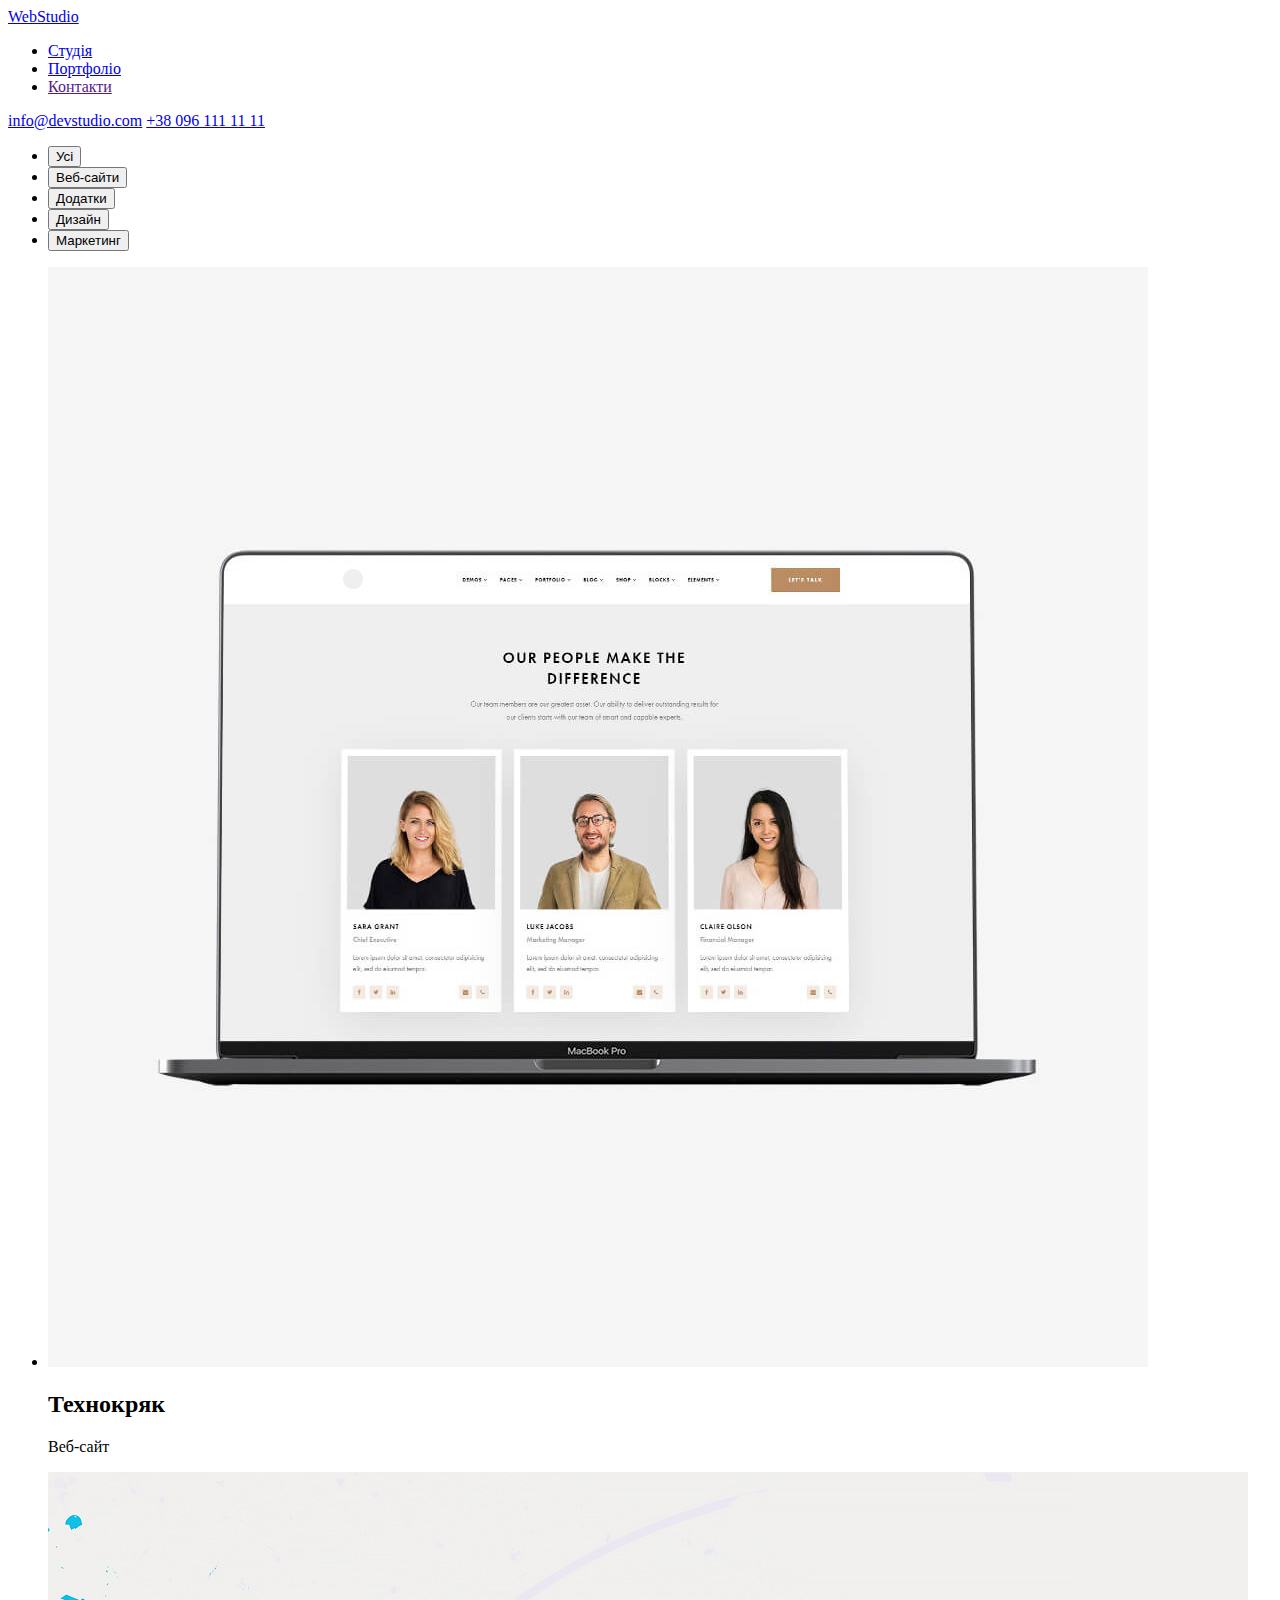
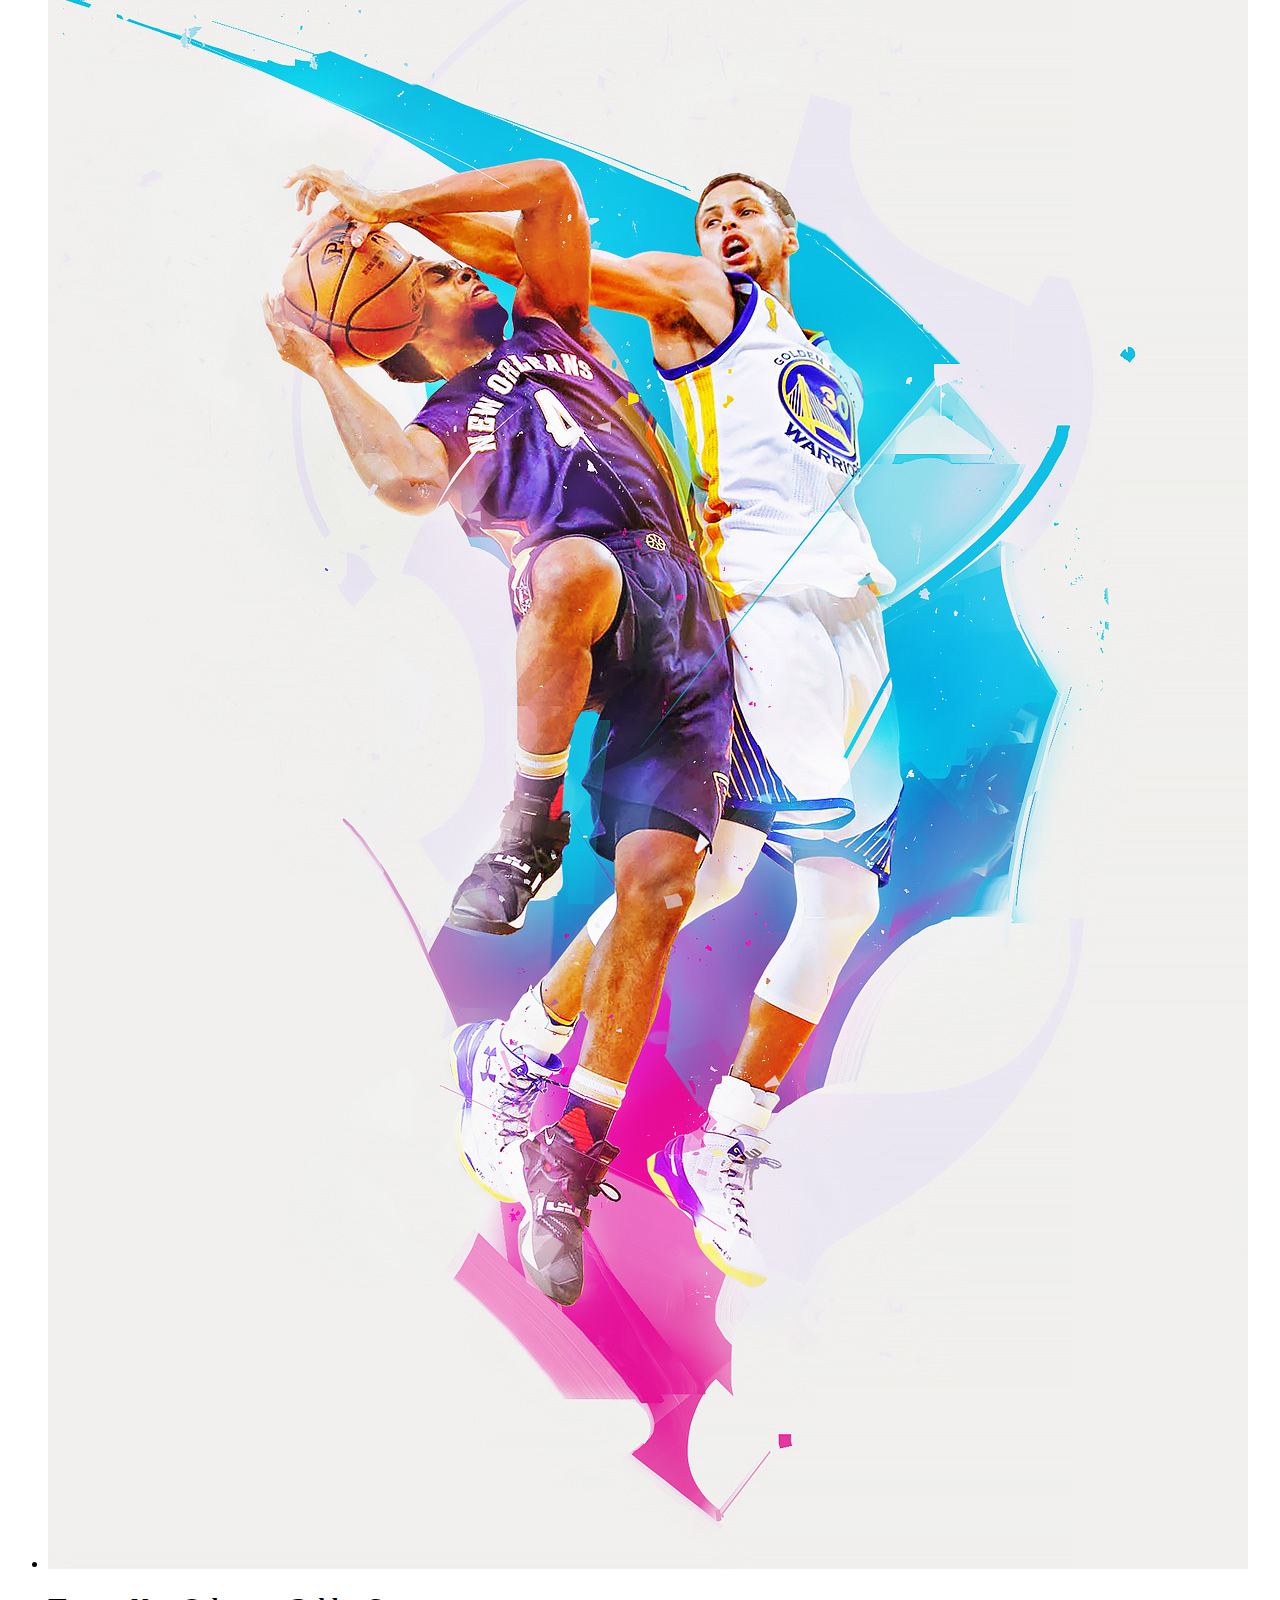
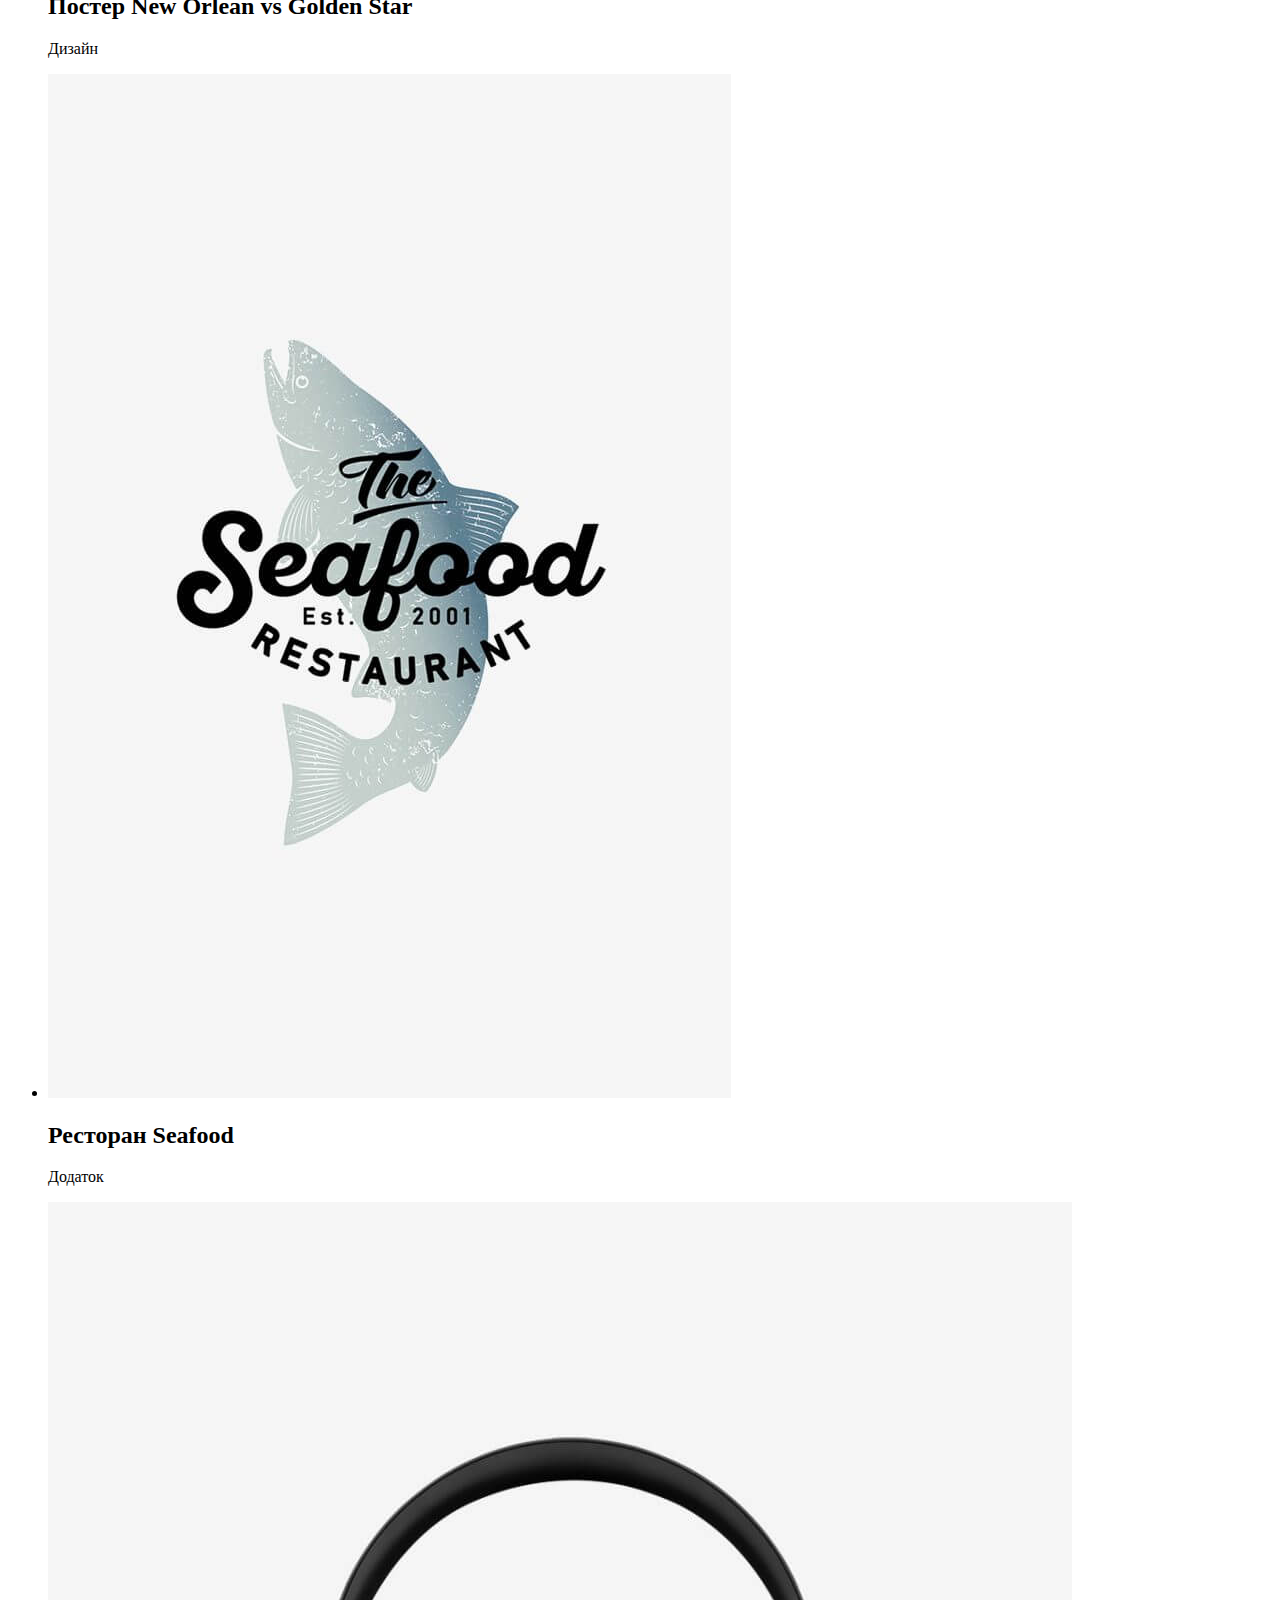
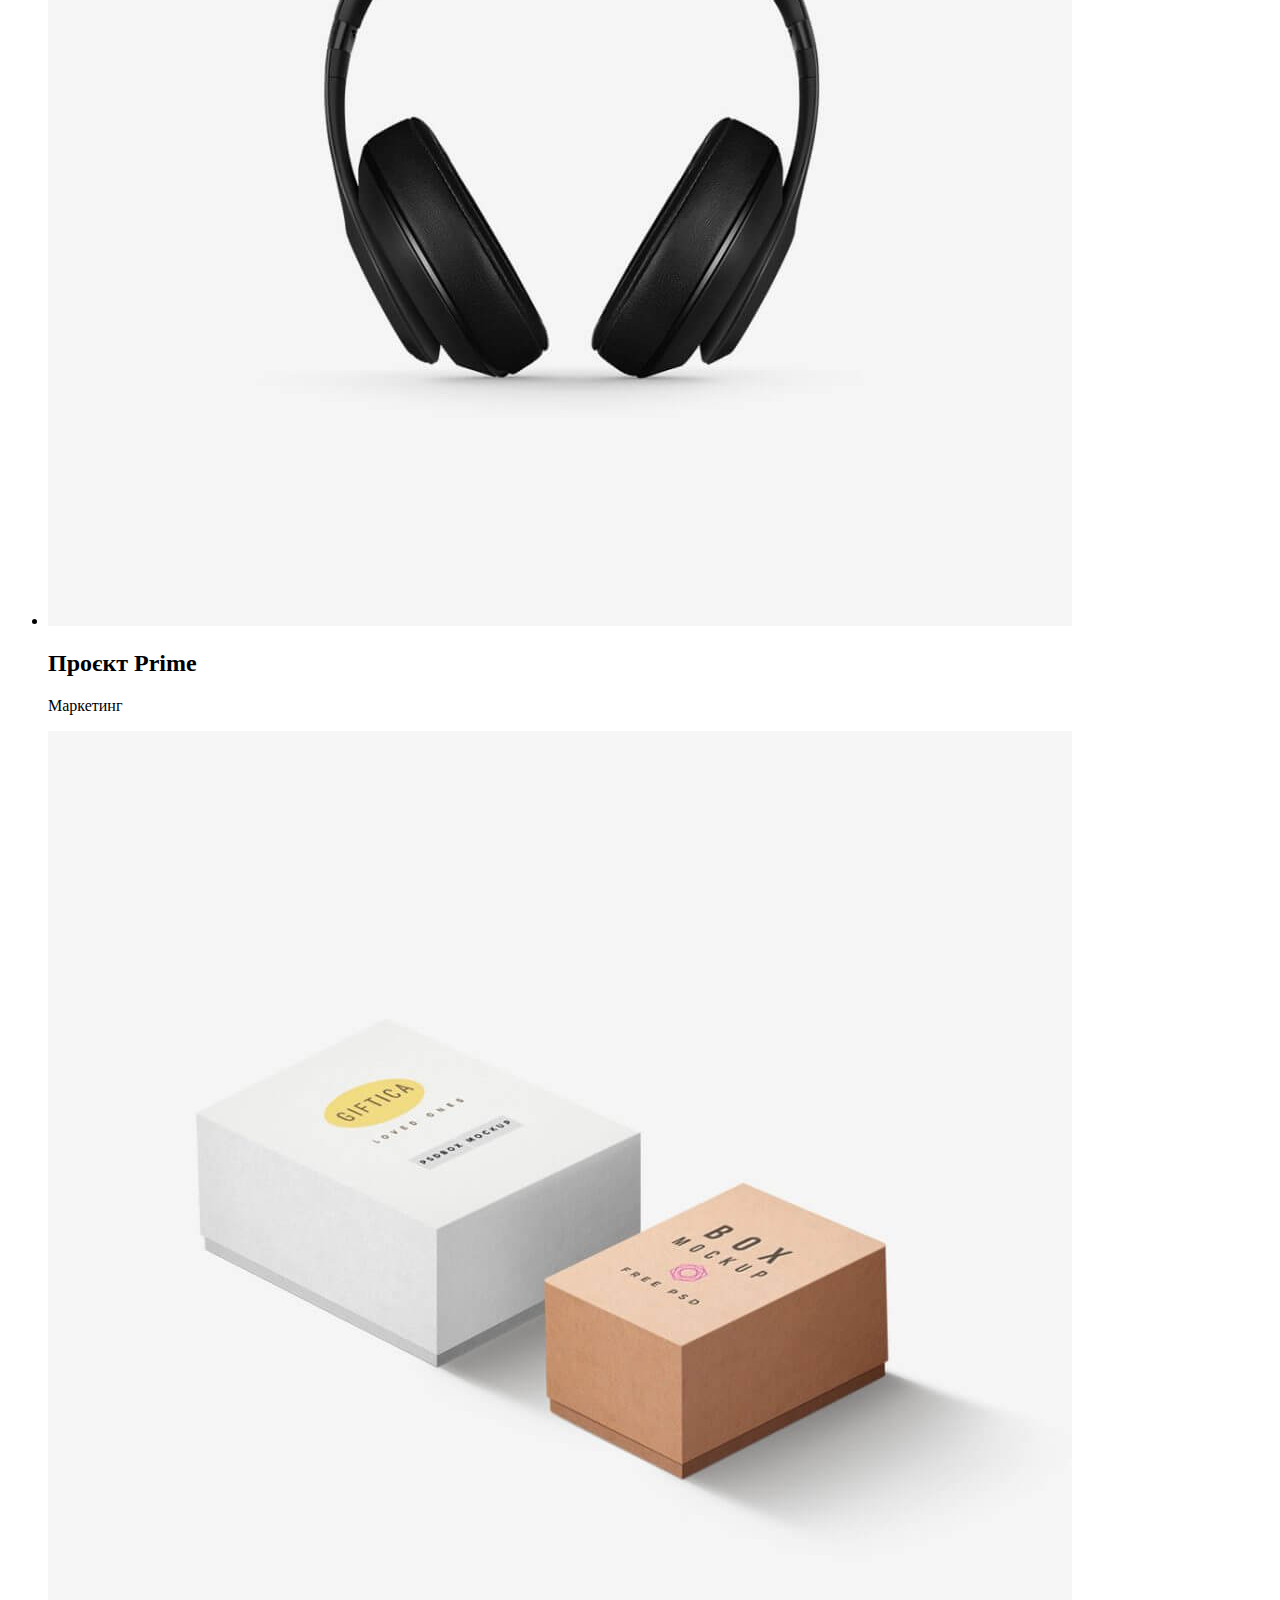
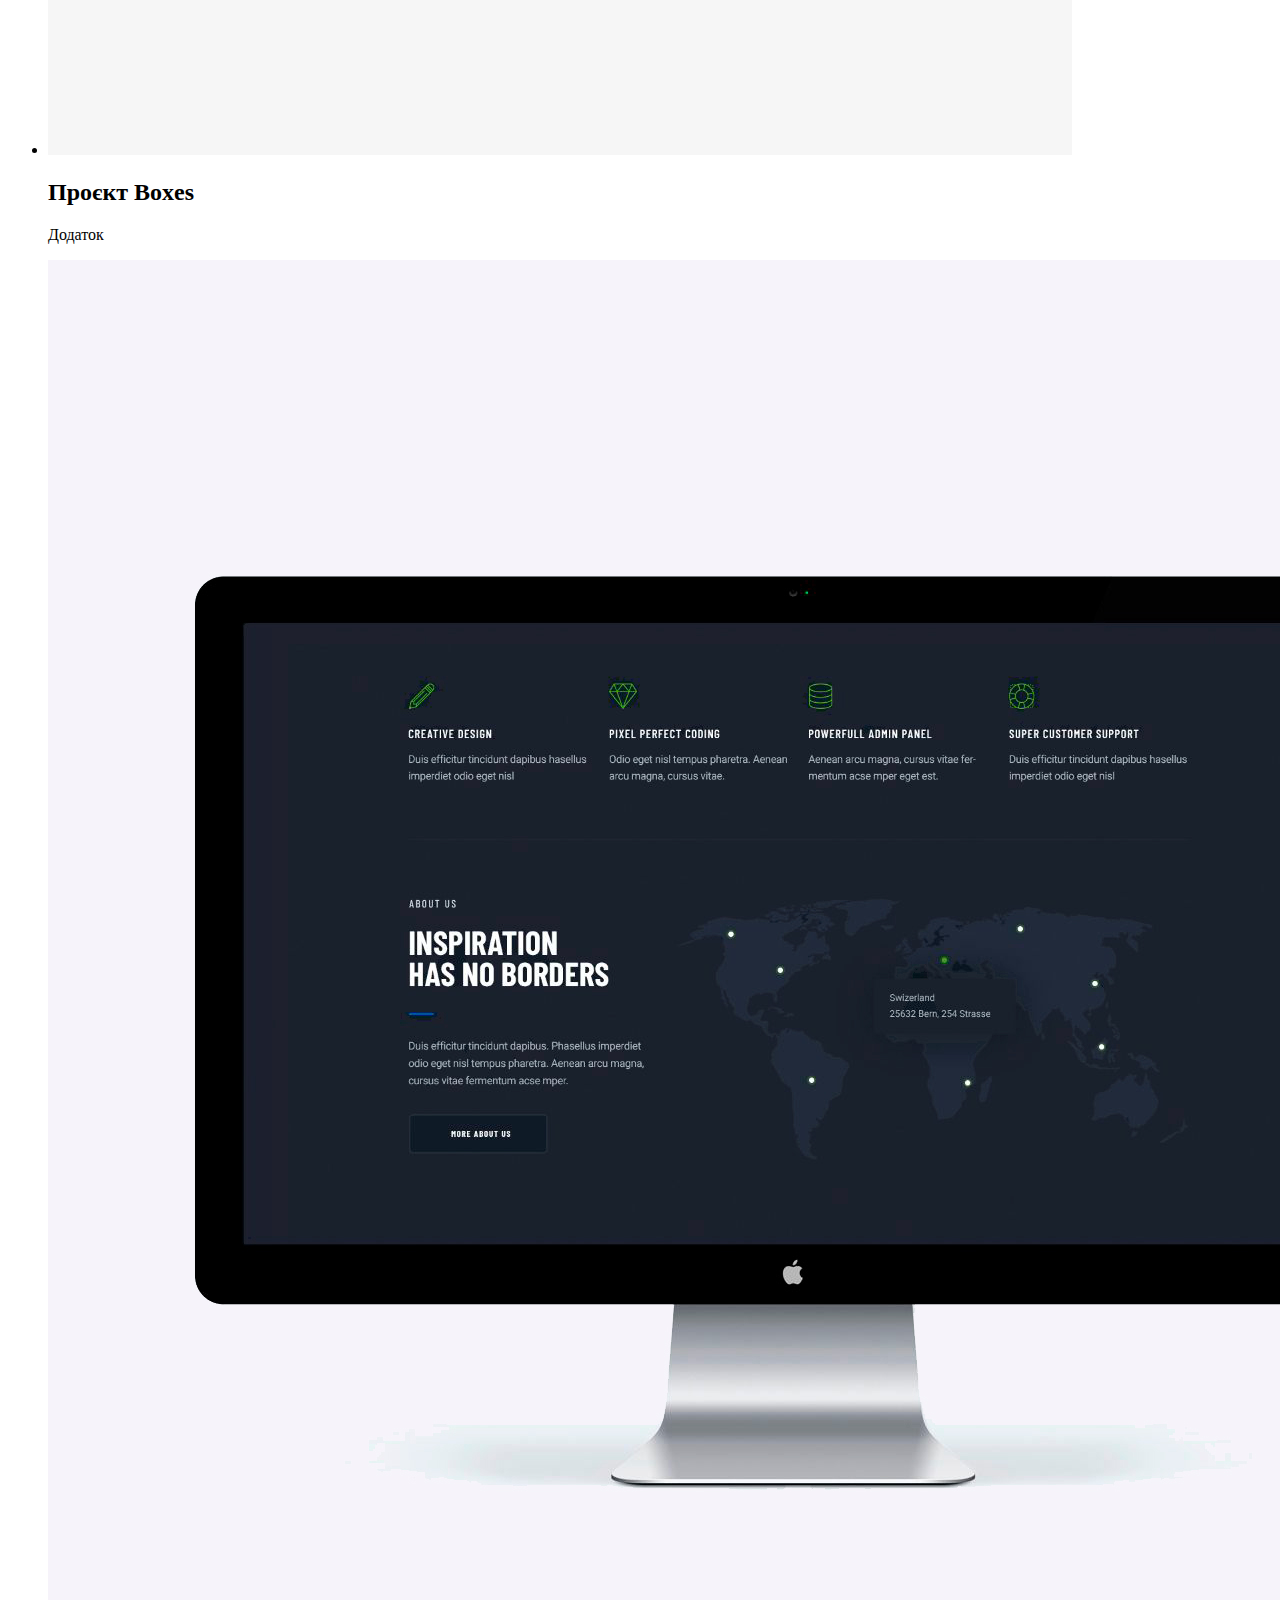
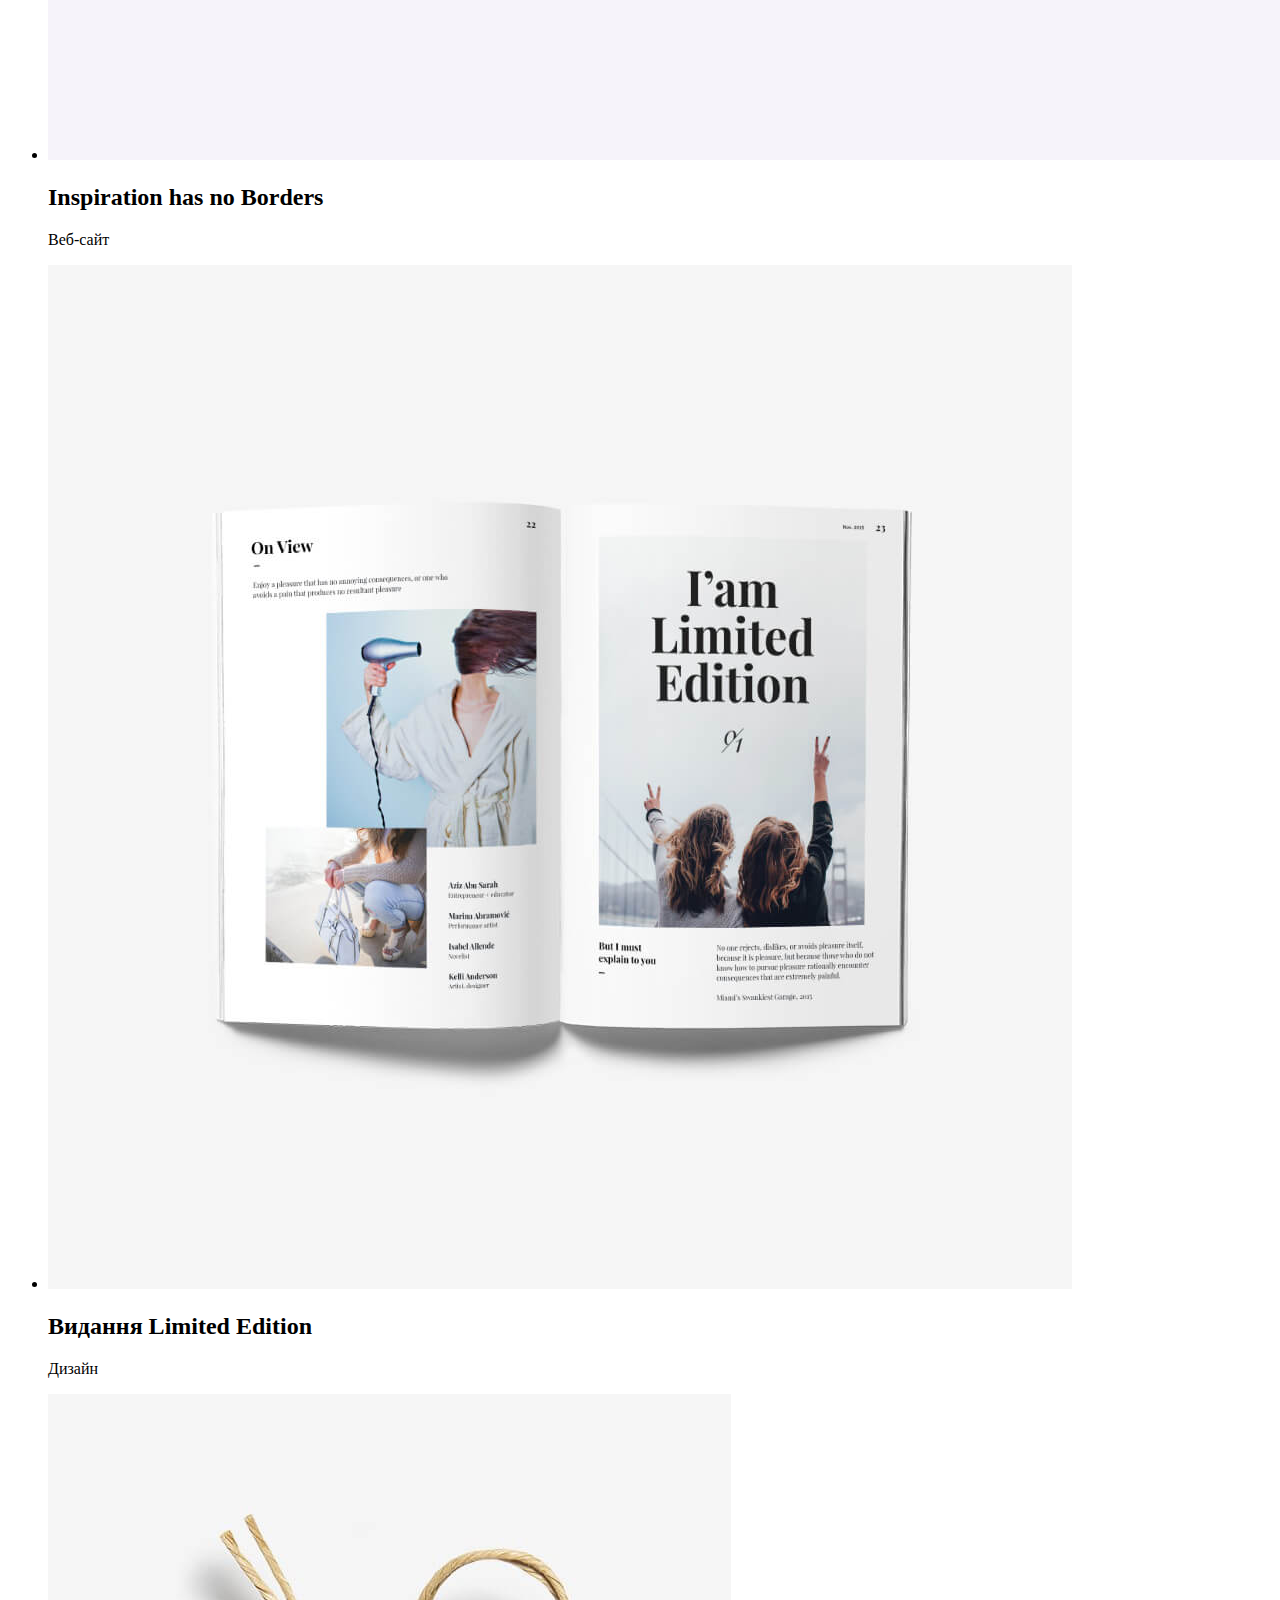
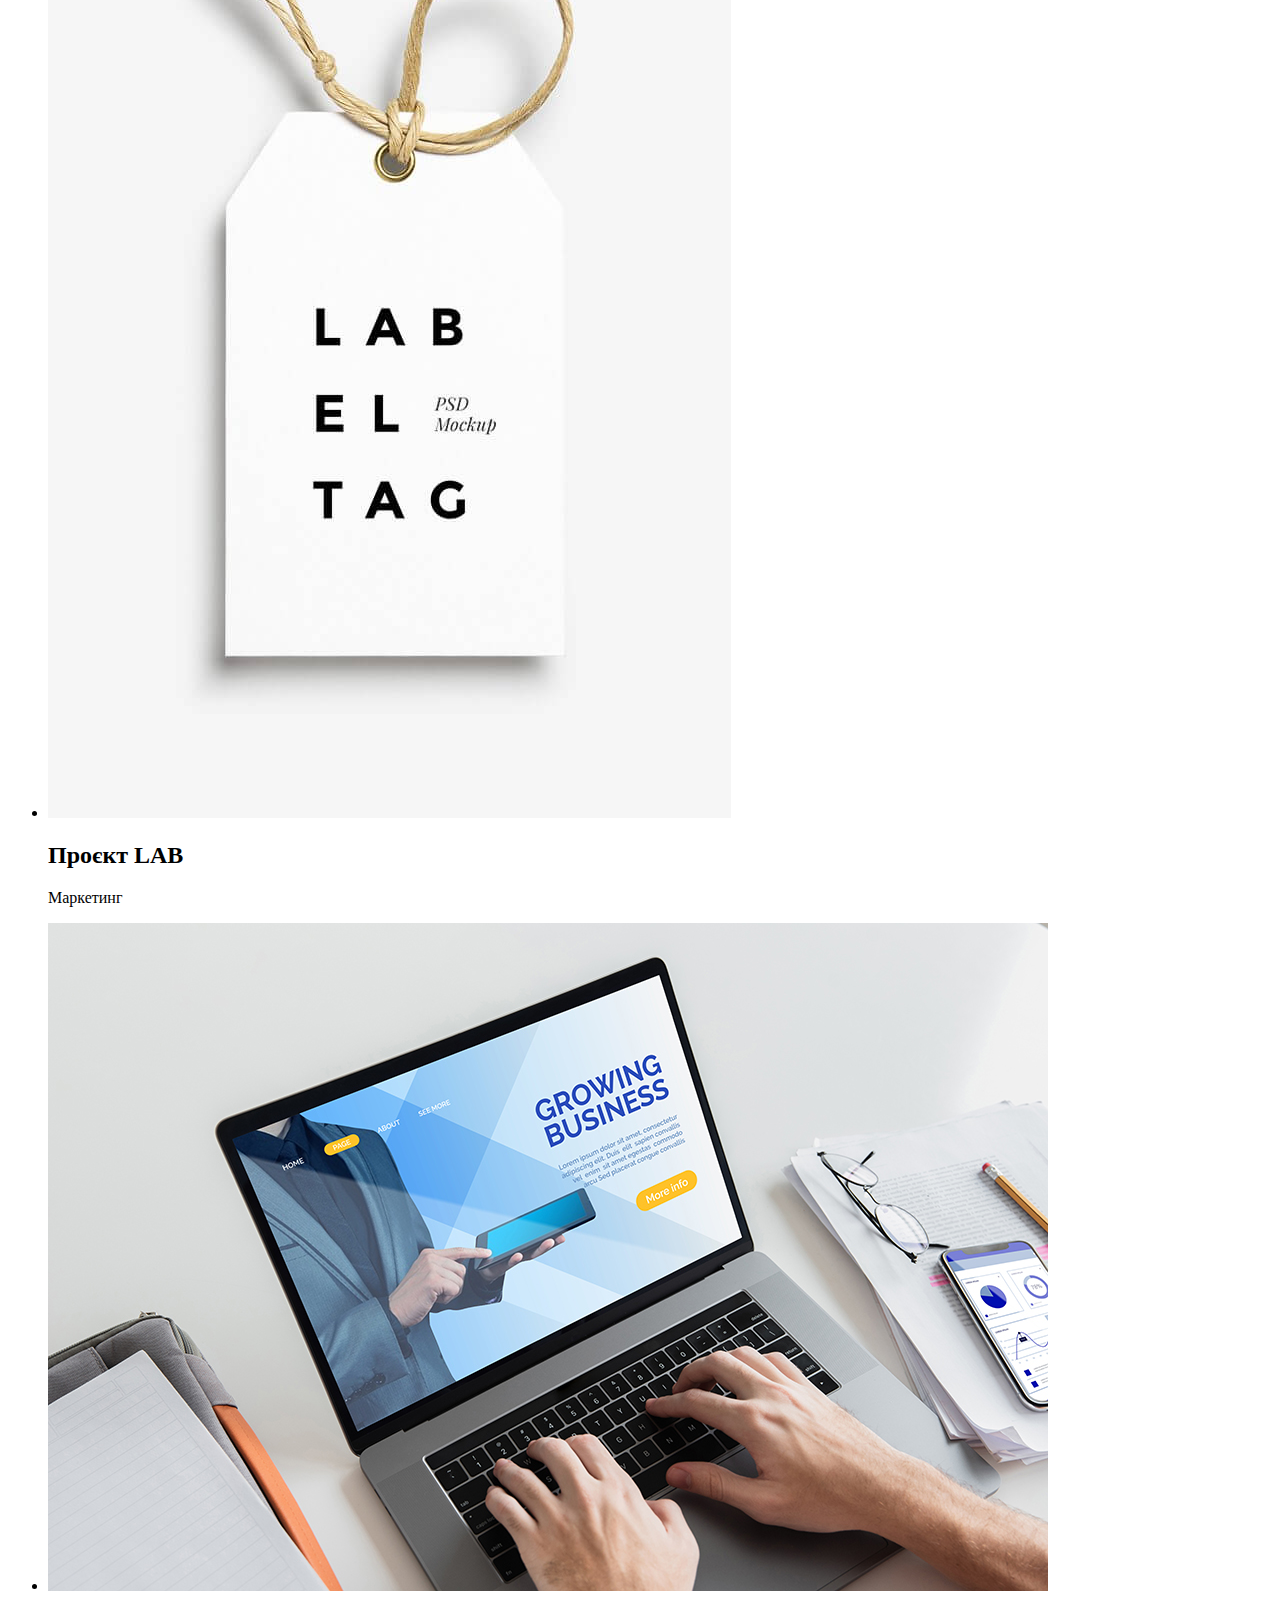
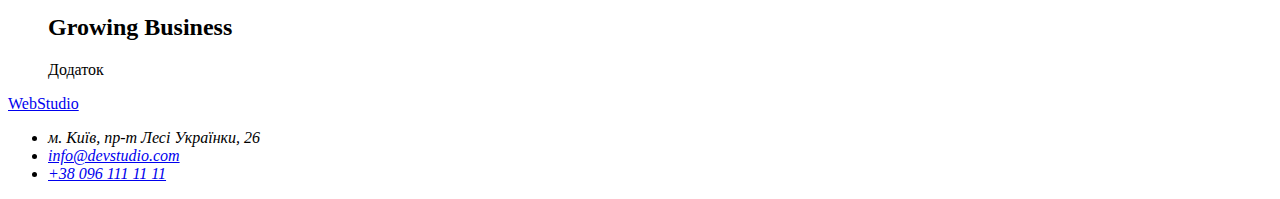
==== portfolio.html @ 3998548f "Add images and portfolio" ====
<!DOCTYPE html>
<html lang="uk">
<head>
    <meta charset="UTF-8">
    <meta name="viewport" content="width=device-width, initial-scale=1.0">
    <title>WebStudio</title>
</head>
<body>
    <header>
        <a href="/">WebStudio</a>
        <nav>
        <ul>
            <li><a href="./index.html">Студія</a></li>
            <li><a href="./portfolio.html">Портфоліо</a></li>
            <li><a href="">Контакти</a></li>
        </ul>
    </nav>
        <a href="mailto:info@devstudio.com">info@devstudio.com</a>
        <a href="tel:+380961111111">+38 096 111 11 11</a>
    </header>
    <main>
        <section>
            <ul>
                <li><button type="button">Усі</button></li>
                <li><button type="button">Веб-сайти</button></li>
                <li><button type="button">Додатки</button></li>
                <li><button type="button">Дизайн</button></li>
                <li><button type="button">Маркетинг</button></li>
            </ul>
        </section>
        <section>
            <ul>
                <li>
                    <img src="./images/1.jpg" alt=""></img>
                    <h2>Технокряк</h2>
                    <p>Веб-сайт</p>
                </li>
                <li>
                    <img src="./images/2.jpg" alt="">
                    <h2>Постер New Orlean vs Golden Star</h2>
                    <p>Дизайн</p>
                </li>
                <li>
                    <img src="./images/3.jpg" alt="">
                    <h2>Ресторан Seafood</h2>
                    <p>Додаток</p>
                </li>
                <li>
                    <img src="./images/4.jpg" alt="">
                    <h2>Проєкт Prime</h2>
                    <p>Маркетинг</p>
                </li>
                <li>
                    <img src="./images/5.jpg" alt="">
                    <h2>Проєкт Boxes</h2>
                    <p>Додаток</p>
                </li>
                <li>
                    <img src="./images/6.jpg" alt="">
                    <h2>Inspiration has no Borders</h2>
                    <p>Веб-сайт</p>
                </li>
                <li>
                    <img src="./images/7.jpg" alt="">
                    <h2>Видання Limited Edition</h2>
                    <p>Дизайн</p>
                </li>
                <li>
                    <img src="./images/8.jpg" alt="">
                    <h2>Проєкт LAB</h2>
                    <p>Маркетинг</p>
                </li>
                <li>
                    <img src="./images/9.jpg" alt="">
                    <h2>Growing Business</h2>
                    <p>Додаток</p>
                </li>
            </ul>
        </section>
    </main>
    <footer>
        <a href="/">WebStudio</a>
        <address>
        <ul>
            <li>
                м. Київ, пр-т Лесі Українки, 26
            </li>
            <li>
                <a href="mailto:info@devstudio.com">info@devstudio.com</a>
            </li>
            <li>
                <a href="tel:+380961111111">+38 096 111 11 11</a>
            </li>
        </ul>
    </address>
    </footer>
</body>
</html>
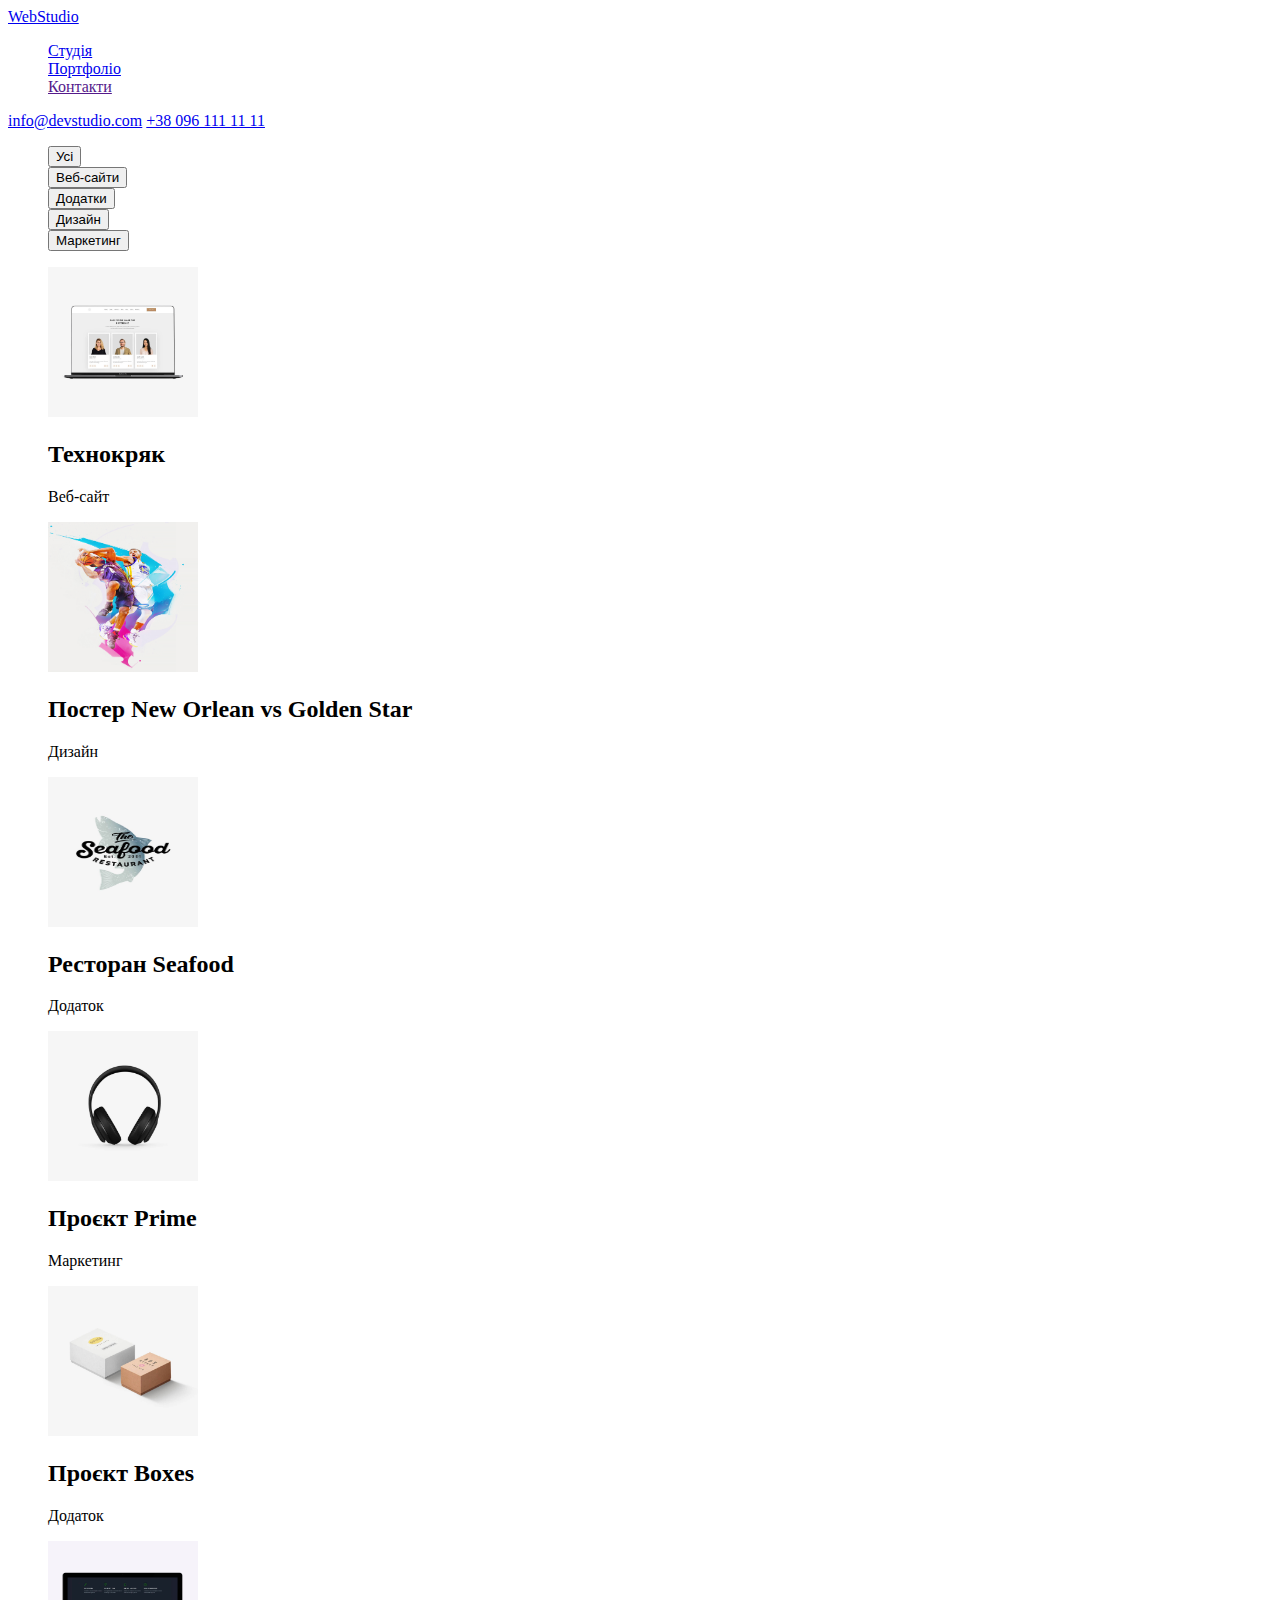
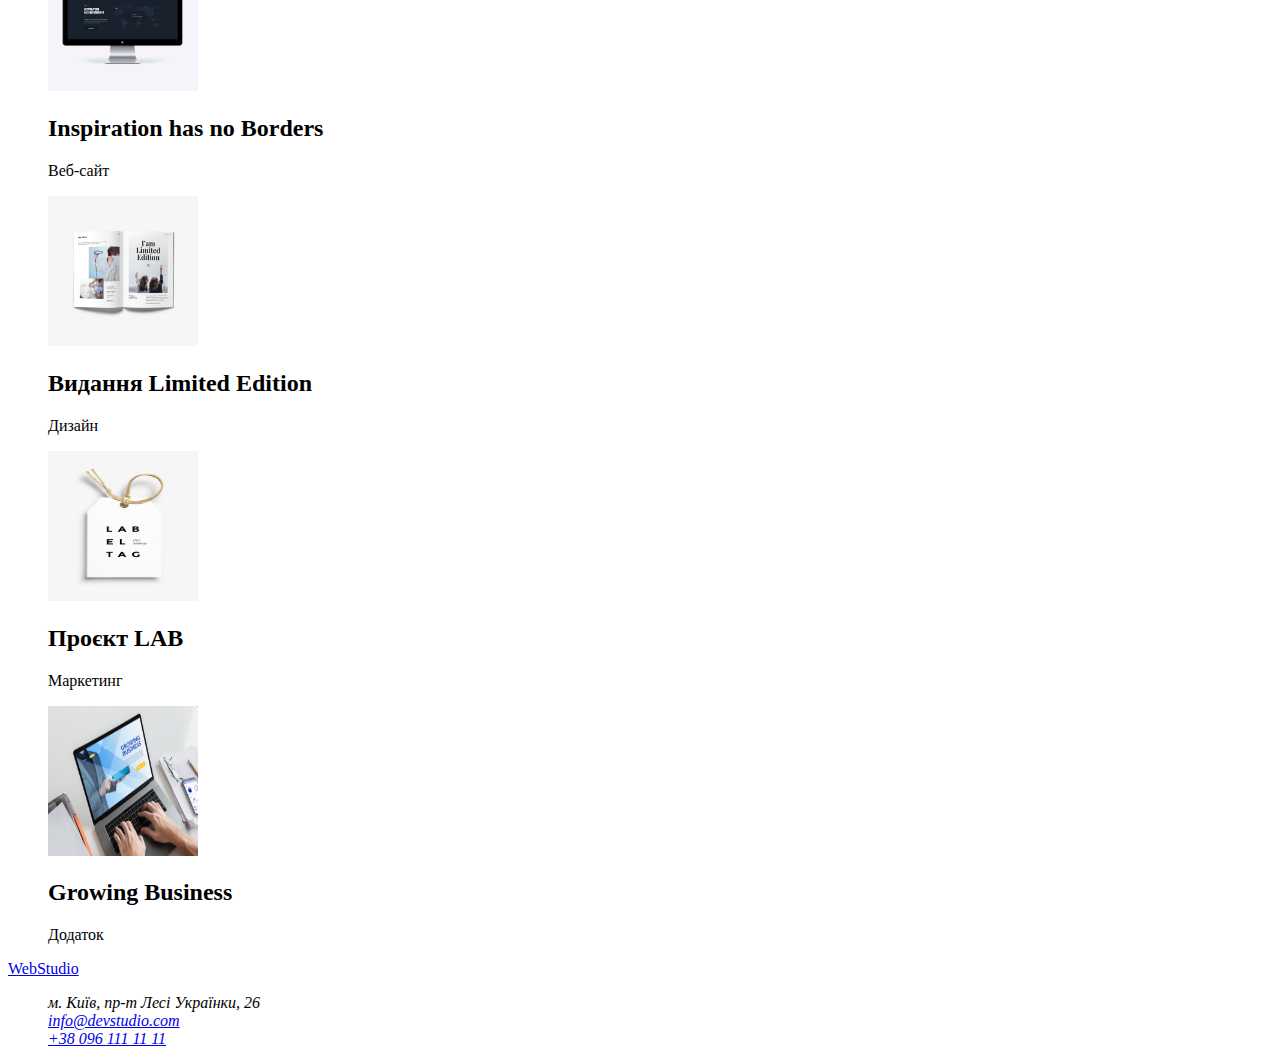
==== commit 98d1abbb: "add css" ====
--- a/portfolio.html
+++ b/portfolio.html
@@ -4,6 +4,7 @@
     <meta charset="UTF-8">
     <meta name="viewport" content="width=device-width, initial-scale=1.0">
     <title>WebStudio</title>
+    <link rel="stylesheet" href="style.css">
 </head>
 <body>
     <header>
--- a/style.css
+++ b/style.css
@@ -0,0 +1,10 @@
+ul{
+    list-style-type: none;
+}
+img{
+    height: 150px;
+    width: 150px;
+}
+.activities{
+    float: left;
+}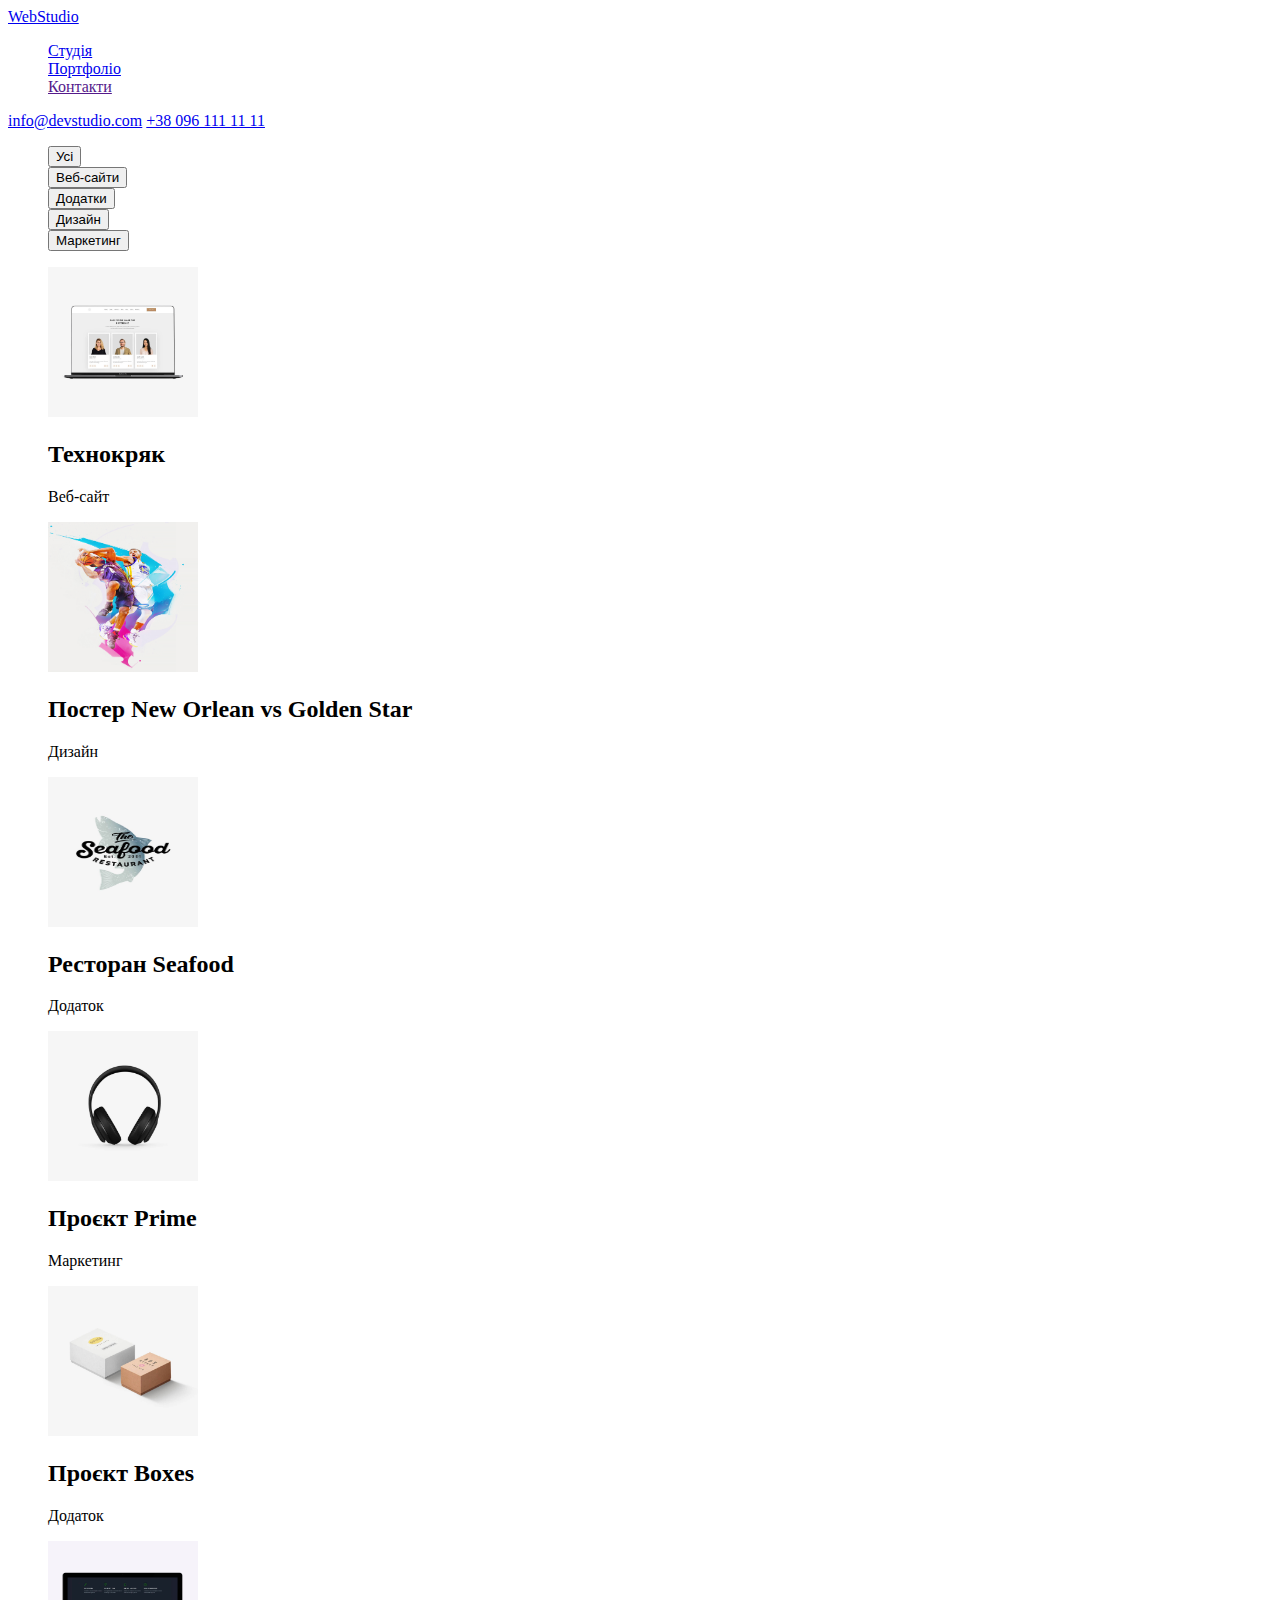
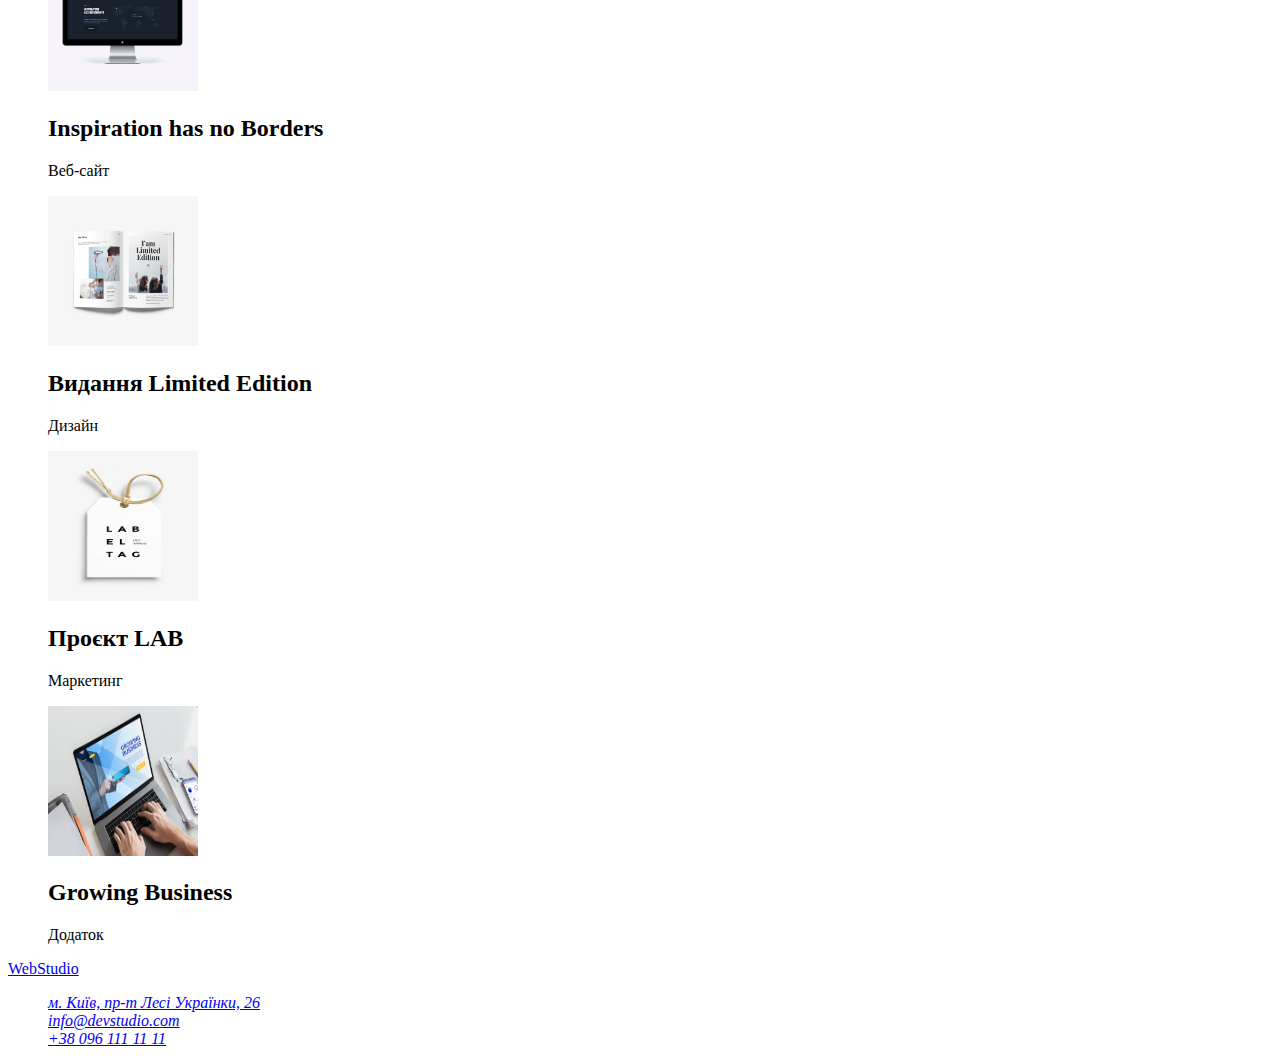
==== commit 2f35971b: "add a" ====
--- a/portfolio.html
+++ b/portfolio.html
@@ -1,99 +1,97 @@
 <!DOCTYPE html>
 <html lang="uk">
-<head>
+  <head>
     <meta charset="UTF-8">
     <meta name="viewport" content="width=device-width, initial-scale=1.0">
     <title>WebStudio</title>
-    <link rel="stylesheet" href="style.css">
-</head>
-<body>
+    <link rel="stylesheet" href="./style.css">
+  </head>
+  <body>
     <header>
-        <a href="/">WebStudio</a>
-        <nav>
+      <a href="/">WebStudio</a>
+      <nav>
         <ul>
-            <li><a href="./index.html">Студія</a></li>
-            <li><a href="./portfolio.html">Портфоліо</a></li>
-            <li><a href="">Контакти</a></li>
+          <li><a href="./index.html">Студія</a></li>
+          <li><a href="./portfolio.html">Портфоліо</a></li>
+          <li><a href="">Контакти</a></li>
         </ul>
-    </nav>
-        <a href="mailto:info@devstudio.com">info@devstudio.com</a>
-        <a href="tel:+380961111111">+38 096 111 11 11</a>
+      </nav>
+      <a href="mailto:info@devstudio.com">info@devstudio.com</a>
+      <a href="tel:+380961111111">+38 096 111 11 11</a>
     </header>
     <main>
-        <section>
-            <ul>
-                <li><button type="button">Усі</button></li>
-                <li><button type="button">Веб-сайти</button></li>
-                <li><button type="button">Додатки</button></li>
-                <li><button type="button">Дизайн</button></li>
-                <li><button type="button">Маркетинг</button></li>
-            </ul>
-        </section>
-        <section>
-            <ul>
-                <li>
-                    <img src="./images/1.jpg" alt=""></img>
-                    <h2>Технокряк</h2>
-                    <p>Веб-сайт</p>
-                </li>
-                <li>
-                    <img src="./images/2.jpg" alt="">
-                    <h2>Постер New Orlean vs Golden Star</h2>
-                    <p>Дизайн</p>
-                </li>
-                <li>
-                    <img src="./images/3.jpg" alt="">
-                    <h2>Ресторан Seafood</h2>
-                    <p>Додаток</p>
-                </li>
-                <li>
-                    <img src="./images/4.jpg" alt="">
-                    <h2>Проєкт Prime</h2>
-                    <p>Маркетинг</p>
-                </li>
-                <li>
-                    <img src="./images/5.jpg" alt="">
-                    <h2>Проєкт Boxes</h2>
-                    <p>Додаток</p>
-                </li>
-                <li>
-                    <img src="./images/6.jpg" alt="">
-                    <h2>Inspiration has no Borders</h2>
-                    <p>Веб-сайт</p>
-                </li>
-                <li>
-                    <img src="./images/7.jpg" alt="">
-                    <h2>Видання Limited Edition</h2>
-                    <p>Дизайн</p>
-                </li>
-                <li>
-                    <img src="./images/8.jpg" alt="">
-                    <h2>Проєкт LAB</h2>
-                    <p>Маркетинг</p>
-                </li>
-                <li>
-                    <img src="./images/9.jpg" alt="">
-                    <h2>Growing Business</h2>
-                    <p>Додаток</p>
-                </li>
-            </ul>
-        </section>
+      <section>
+        <ul>
+          <li><button type="button">Усі</button></li>
+          <li><button type="button">Веб-сайти</button></li>
+          <li><button type="button">Додатки</button></li>
+          <li><button type="button">Дизайн</button></li>
+          <li><button type="button">Маркетинг</button></li>
+        </ul>
+      </section>
+      <section>
+        <ul>
+          <li>
+            <img src="./images/technocryak.jpg" alt="laptop" >
+            <h2>Технокряк</h2>
+            <p>Веб-сайт</p>
+          </li>
+          <li>
+            <img src="./images/basketball.jpg" alt="basketball" >
+            <h2>Постер New Orlean vs Golden Star</h2>
+            <p>Дизайн</p>
+          </li>
+          <li>
+            <img src="./images/seafood.jpg" alt="restaurants" >
+            <h2>Ресторан Seafood</h2>
+            <p>Додаток</p>
+          </li>
+          <li>
+            <img src="./images/prime.jpg" alt="project prime" >
+            <h2>Проєкт Prime</h2>
+            <p>Маркетинг</p>
+          </li>
+          <li>
+            <img src="./images/boxes.jpg" alt="project boxes" >
+            <h2>Проєкт Boxes</h2>
+            <p>Додаток</p>
+          </li>
+          <li>
+            <img src="./images/inspiration.jpg" alt="pc" >
+            <h2>Inspiration has no Borders</h2>
+            <p>Веб-сайт</p>
+          </li>
+          <li>
+            <img src="./images/edition.jpg" alt="book" >
+            <h2>Видання Limited Edition</h2>
+            <p>Дизайн</p>
+          </li>
+          <li>
+            <img src="./images/lab.jpg" alt="label" >
+            <h2>Проєкт LAB</h2>
+            <p>Маркетинг</p>
+          </li>
+          <li>
+            <img src="./images/business.jpg" alt="business" >
+            <h2>Growing Business</h2>
+            <p>Додаток</p>
+          </li>
+        </ul>
+      </section>
     </main>
     <footer>
-        <a href="/">WebStudio</a>
-        <address>
+      <a href="/">WebStudio</a>
+      <address>
         <ul>
-            <li>
-                м. Київ, пр-т Лесі Українки, 26
-            </li>
-            <li>
-                <a href="mailto:info@devstudio.com">info@devstudio.com</a>
-            </li>
-            <li>
-                <a href="tel:+380961111111">+38 096 111 11 11</a>
-            </li>
+          <li><a href="https://maps.app.goo.gl/9Esc8PmJo1m8n4FU8">м. Київ, пр-т Лесі Українки, 26</a></li>
+          <li>
+            <a href="mailto:info@devstudio.com">info@devstudio.com</a>
+          </li>
+          <li>
+            <a href="tel:+380961111111">+38 096 111 11 11</a>
+          </li>
         </ul>
-    </address>
+      </address>
     </footer>
-</body>
-</html>+  </body>
+</html>
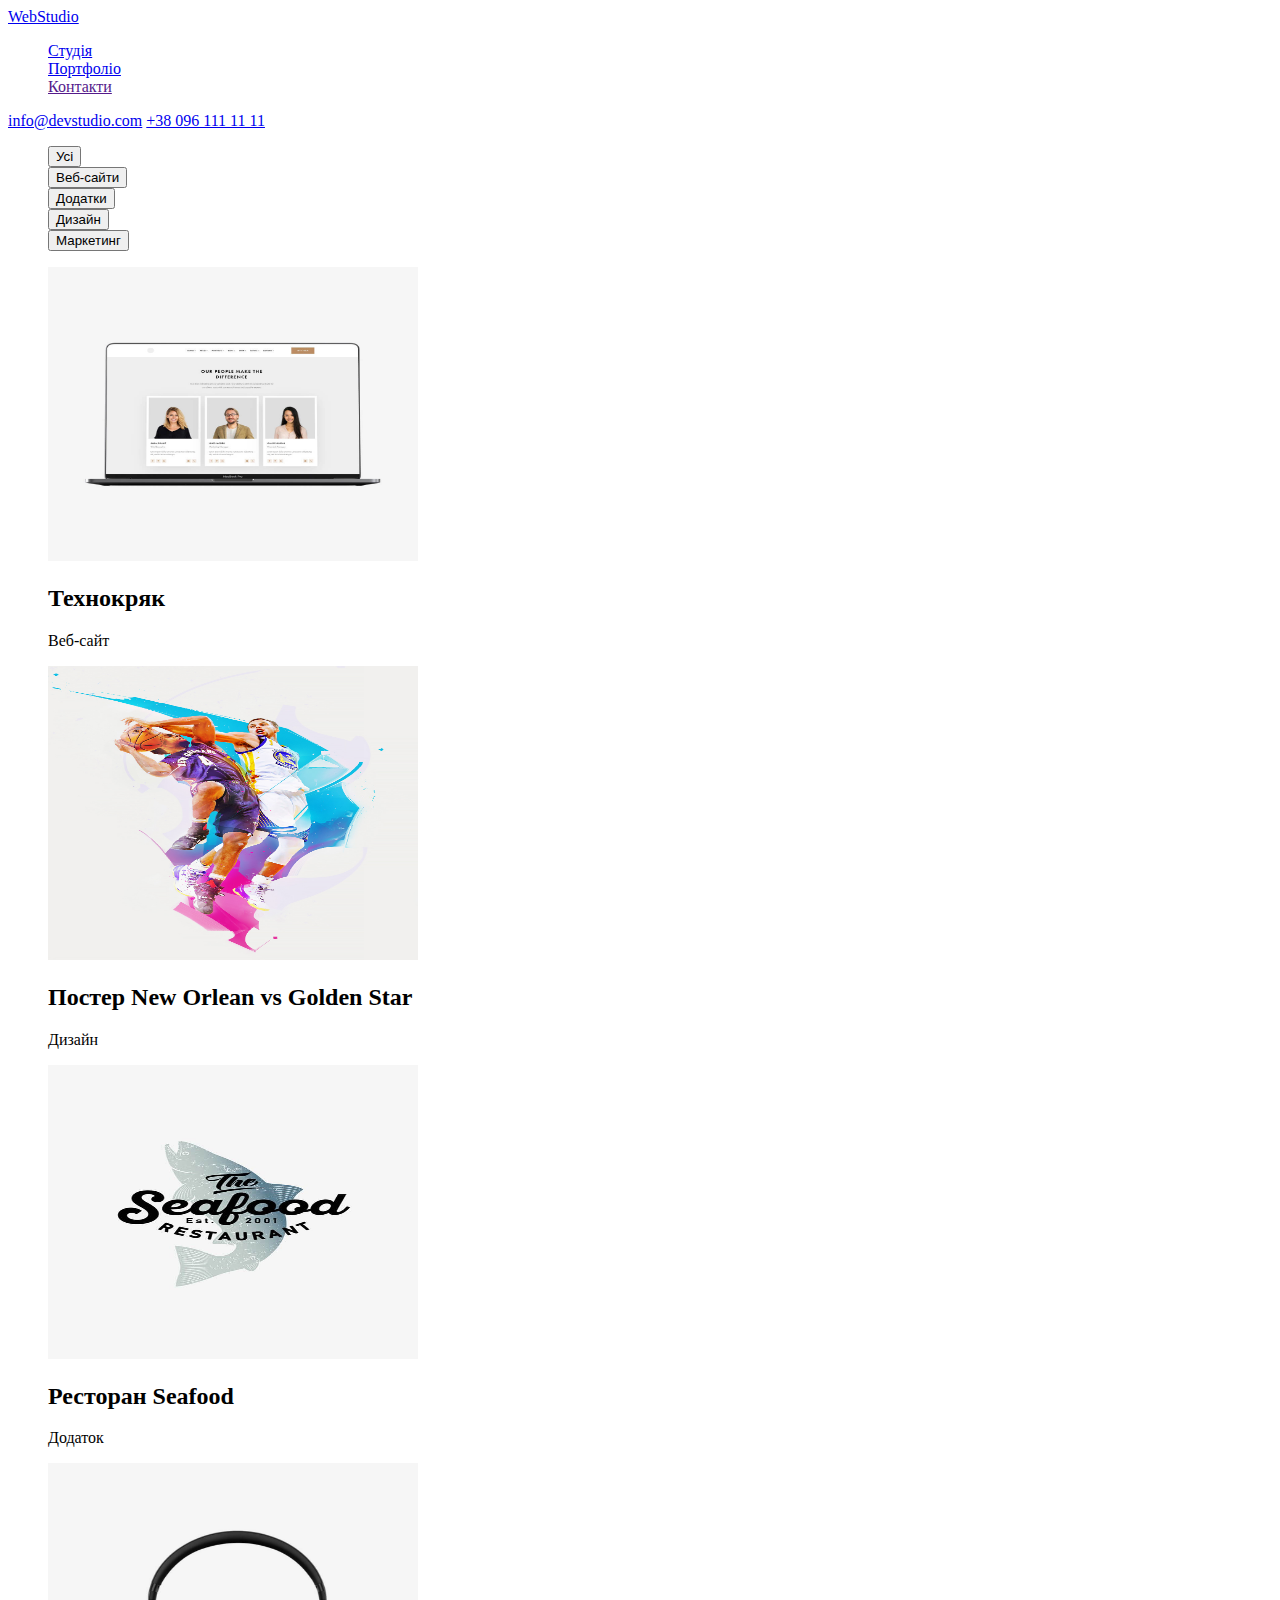
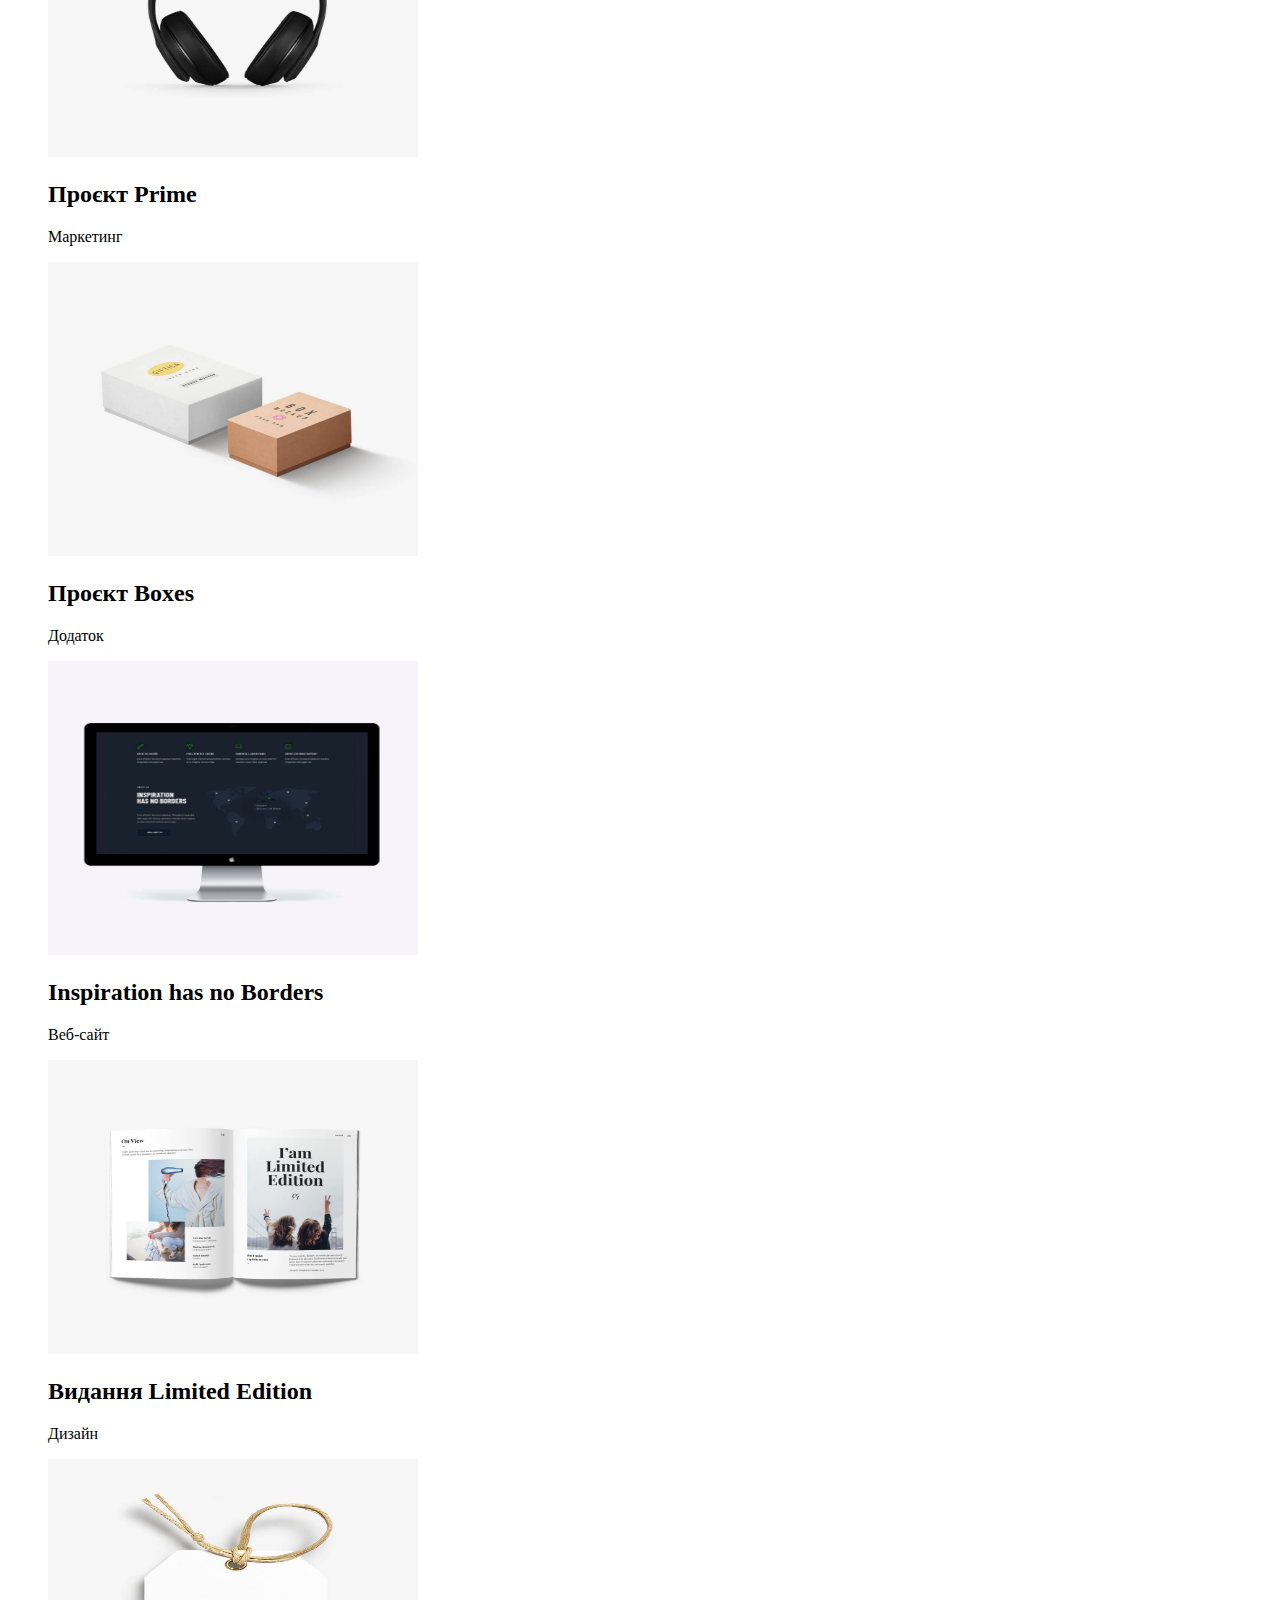
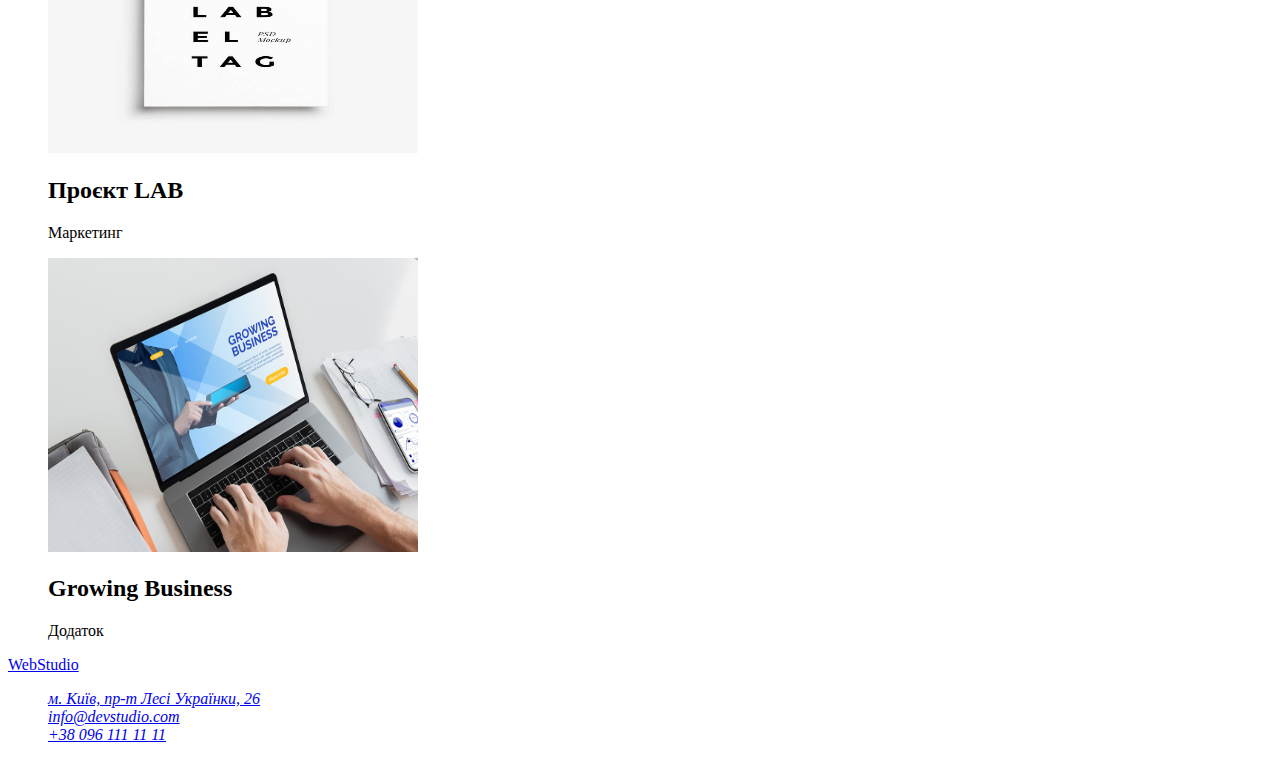
==== commit 1614632a: "add size for images" ====
--- a/portfolio.html
+++ b/portfolio.html
@@ -4,7 +4,7 @@
     <meta charset="UTF-8">
     <meta name="viewport" content="width=device-width, initial-scale=1.0">
     <title>WebStudio</title>
-    <link rel="stylesheet" href="./style.css">
+    <link rel="stylesheet" href="./style/style.css">
   </head>
   <body>
     <header>
@@ -32,47 +32,47 @@
       <section>
         <ul>
           <li>
-            <img src="./images/technocryak.jpg" alt="laptop" >
+            <img src="./images/technocryak.jpg" alt="laptop" height="294" width="370">
             <h2>Технокряк</h2>
             <p>Веб-сайт</p>
           </li>
           <li>
-            <img src="./images/basketball.jpg" alt="basketball" >
+            <img src="./images/basketball.jpg" alt="basketball" height="294" width="370">
             <h2>Постер New Orlean vs Golden Star</h2>
             <p>Дизайн</p>
           </li>
           <li>
-            <img src="./images/seafood.jpg" alt="restaurants" >
+            <img src="./images/seafood.jpg" alt="restaurants" height="294" width="370">
             <h2>Ресторан Seafood</h2>
             <p>Додаток</p>
           </li>
           <li>
-            <img src="./images/prime.jpg" alt="project prime" >
+            <img src="./images/prime.jpg" alt="project prime" height="294" width="370">
             <h2>Проєкт Prime</h2>
             <p>Маркетинг</p>
           </li>
           <li>
-            <img src="./images/boxes.jpg" alt="project boxes" >
+            <img src="./images/boxes.jpg" alt="project boxes" height="294" width="370">
             <h2>Проєкт Boxes</h2>
             <p>Додаток</p>
           </li>
           <li>
-            <img src="./images/inspiration.jpg" alt="pc" >
+            <img src="./images/inspiration.jpg" alt="pc" height="294" width="370">
             <h2>Inspiration has no Borders</h2>
             <p>Веб-сайт</p>
           </li>
           <li>
-            <img src="./images/edition.jpg" alt="book" >
+            <img src="./images/edition.jpg" alt="book" height="294" width="370">
             <h2>Видання Limited Edition</h2>
             <p>Дизайн</p>
           </li>
           <li>
-            <img src="./images/lab.jpg" alt="label" >
+            <img src="./images/lab.jpg" alt="label" height="294" width="370">
             <h2>Проєкт LAB</h2>
             <p>Маркетинг</p>
           </li>
           <li>
-            <img src="./images/business.jpg" alt="business" >
+            <img src="./images/business.jpg" alt="business" height="294" width="370">
             <h2>Growing Business</h2>
             <p>Додаток</p>
           </li>
--- a/style/style.css
+++ b/style/style.css
@@ -0,0 +1,3 @@
+ul{
+    list-style-type: none;
+}